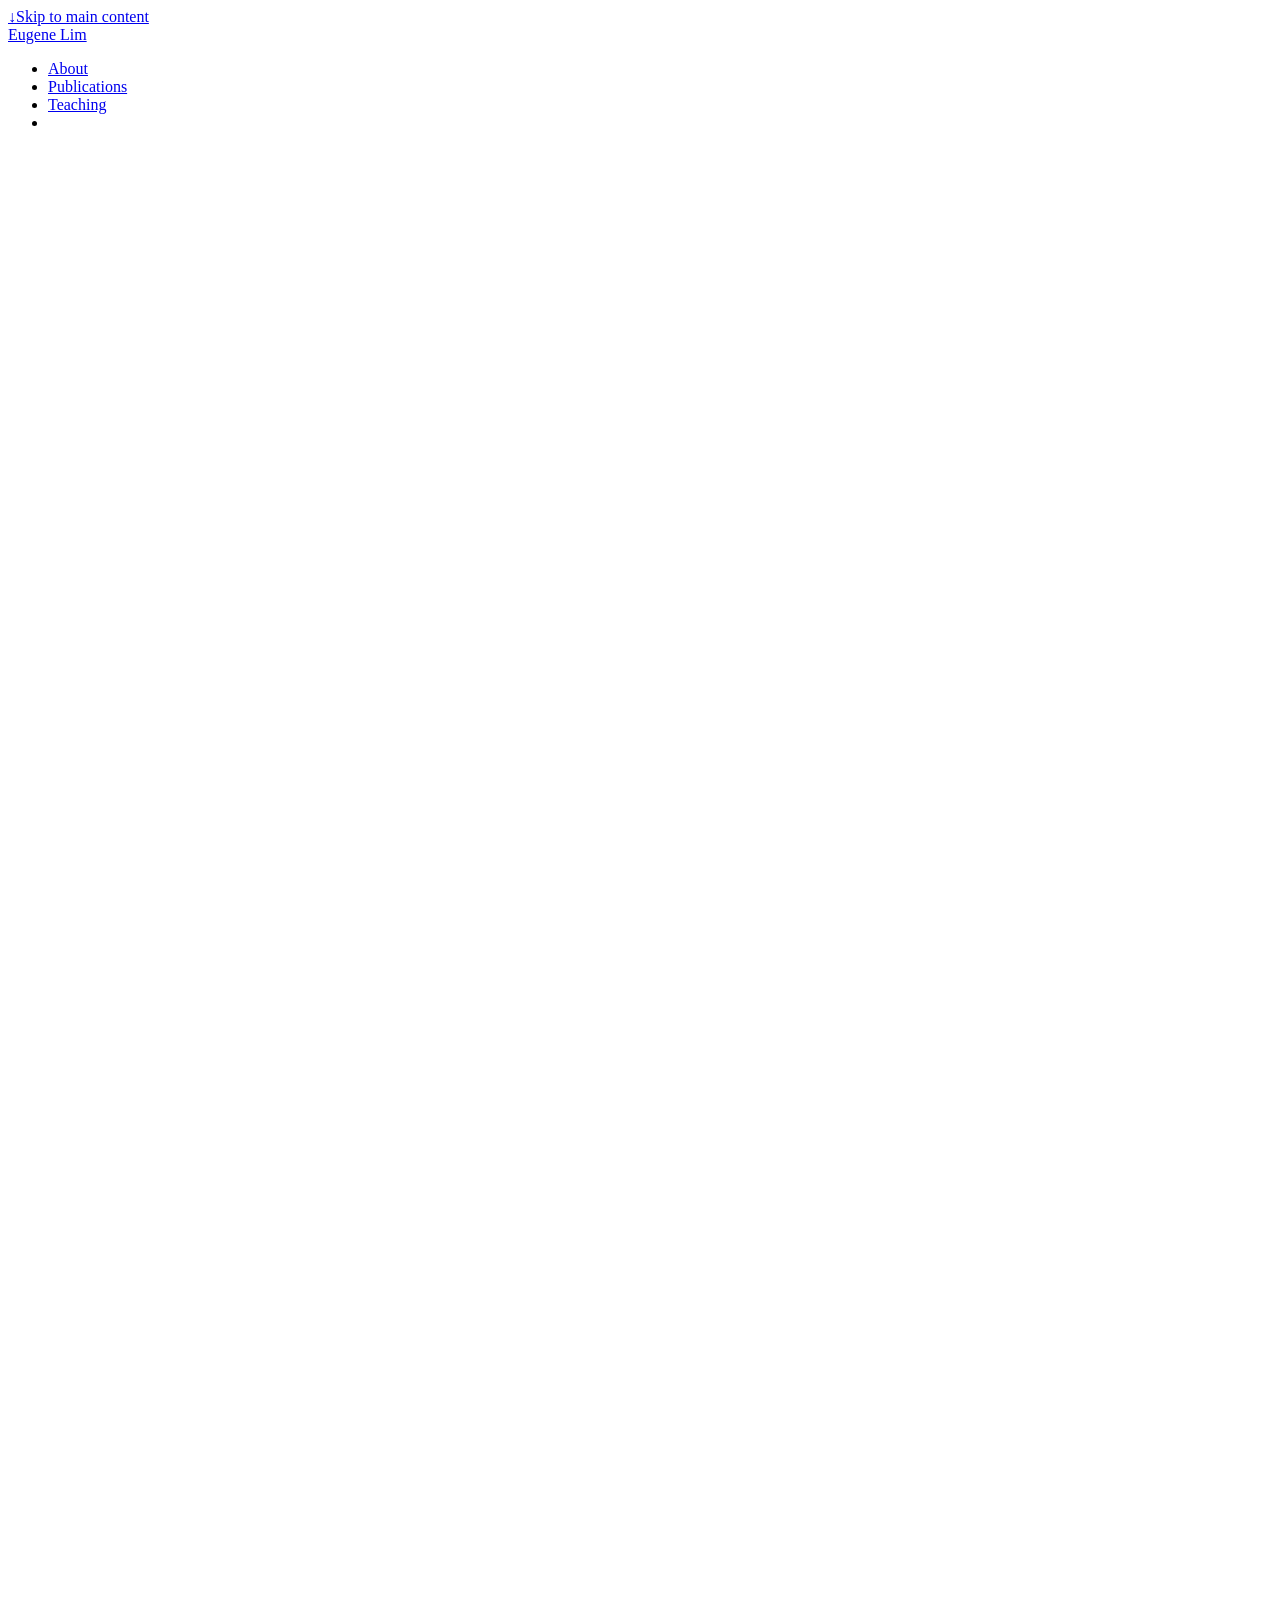
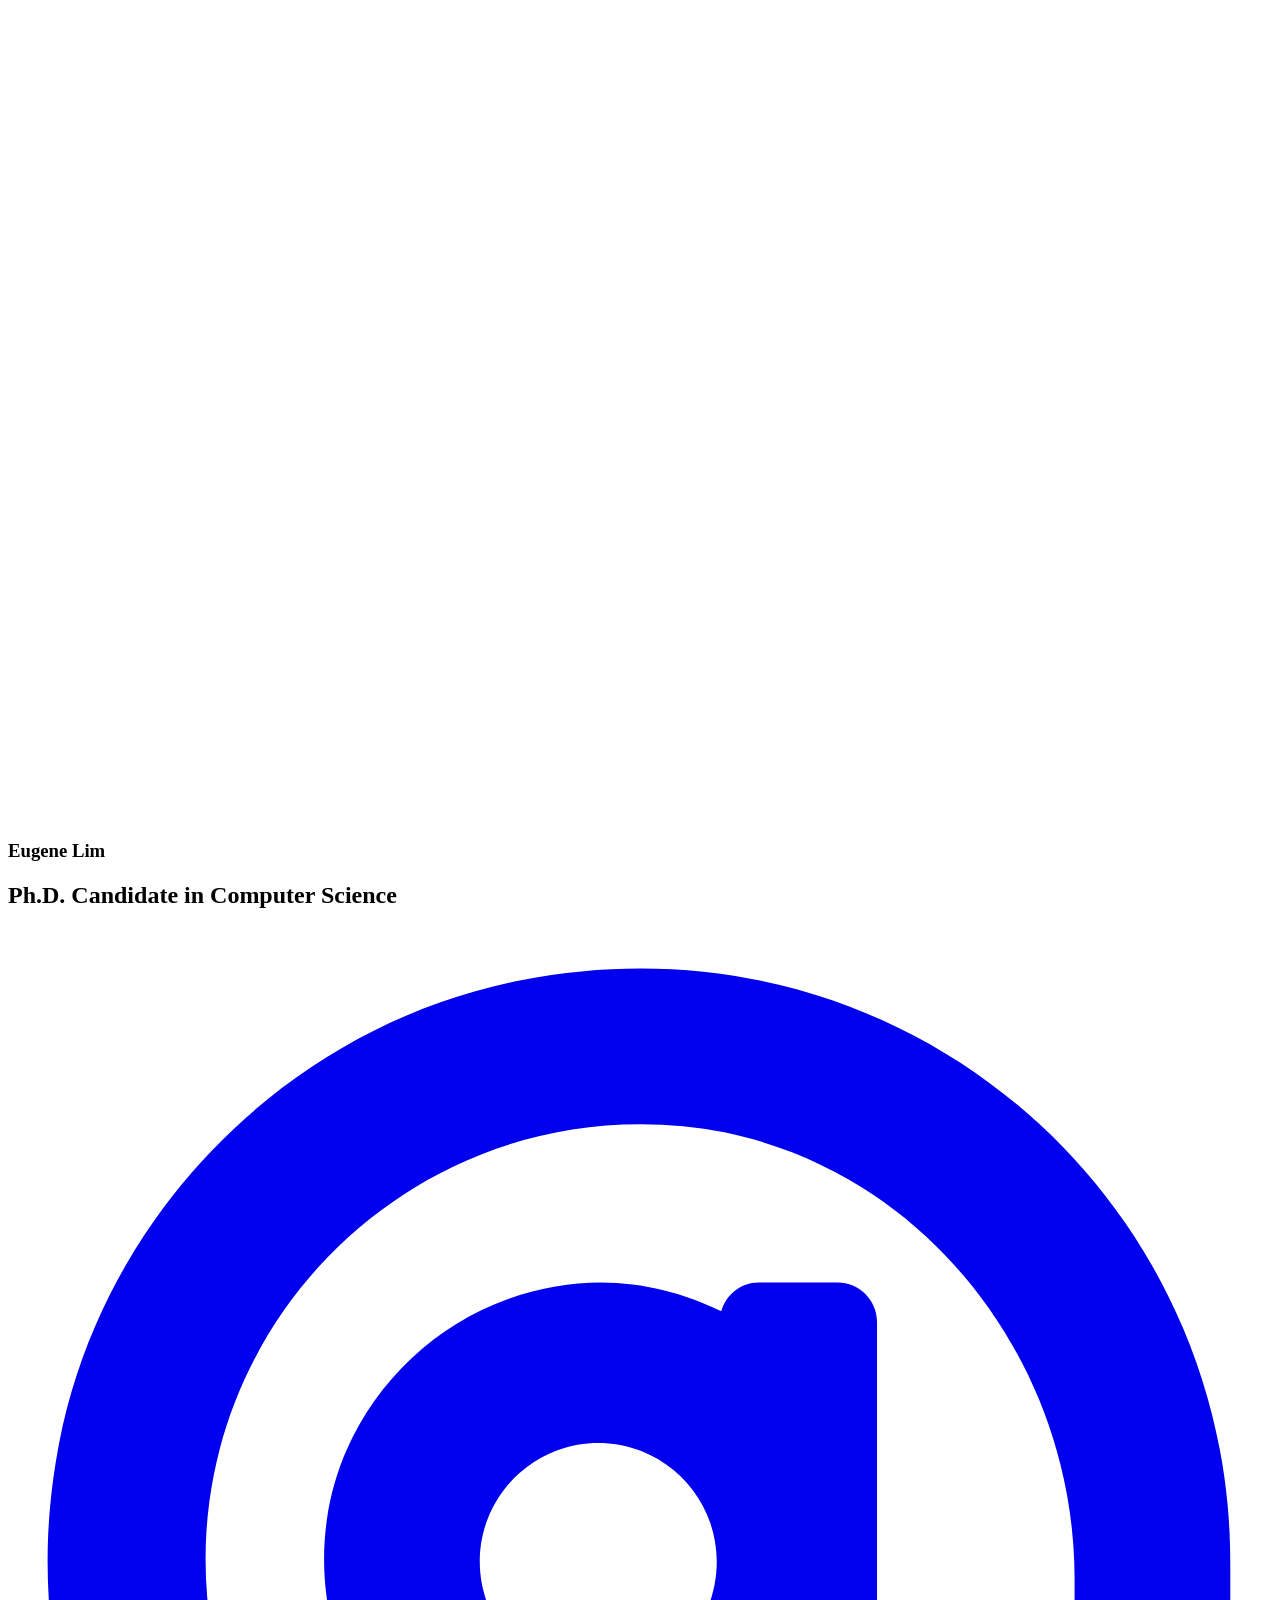
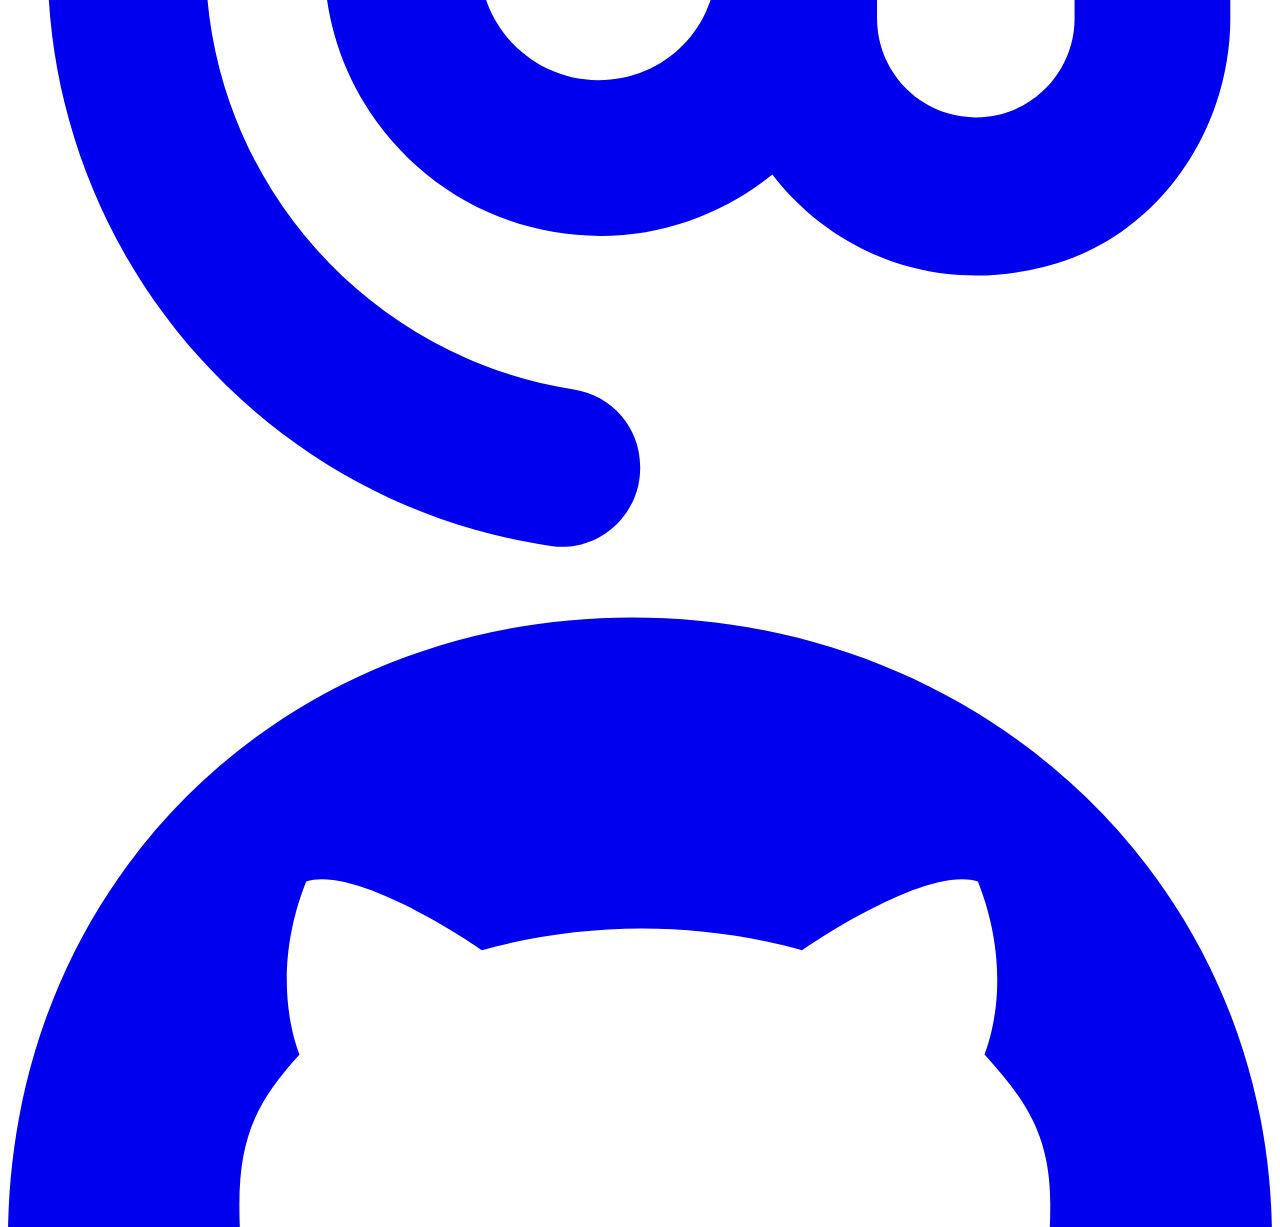
==== public/index.html @ 881c8e1d "Add hugo site" ====
<!doctype html>
<html
  lang="en"
  dir="ltr"
  class="scroll-smooth"
  data-default-appearance="light"
  data-auto-appearance="true"
><head>
	<meta name="generator" content="Hugo 0.148.2"><script src="/livereload.js?mindelay=10&amp;v=2&amp;port=&amp;path=livereload" data-no-instant defer></script>
  <meta charset="utf-8" />
  <meta name="viewport" content="width=device-width, initial-scale=1.0" />
  <meta name="theme-color" content="#FFFFFF" />
  
  <title>Eugene Lim</title>
    <meta name="title" content="Eugene Lim" />
  
  
  
  
  
  <script
    type="text/javascript"
    src="https://probable-space-barnacle-vqxxqg6x56hxppr-1313.app.github.dev/js/appearance.min.8a082f81b27f3cb2ee528df0b0bdc39787034cf2cc34d4669fbc9977c929023c.js"
    integrity="sha256-iggvgbJ/PLLuUo3wsL3Dl4cDTPLMNNRmn7yZd8kpAjw="
  ></script>
  
  
  
  
  
  
  
  
  <link
    type="text/css"
    rel="stylesheet"
    href="https://probable-space-barnacle-vqxxqg6x56hxppr-1313.app.github.dev/css/main.bundle.min.57d1c448a1783097815ad61ba1a727b1490184aed782150f83eb9243809e8142.css"
    integrity="sha256-V9HESKF4MJeBWtYboacnsUkBhK7XghUPg&#43;uSQ4CegUI="
  />
  
  
  
  
  
  
  
  <meta
    name="description"
    content="
      
        
      
    "
  />
  
  
  
  
    <link rel="canonical" href="https://probable-space-barnacle-vqxxqg6x56hxppr-1313.app.github.dev/" />
  
  <link rel="alternate" type="application/rss+xml" href="https://probable-space-barnacle-vqxxqg6x56hxppr-1313.app.github.dev/index.xml" title="Eugene Lim" />
  <link rel="alternate" type="application/json" href="https://probable-space-barnacle-vqxxqg6x56hxppr-1313.app.github.dev/index.json" title="Eugene Lim" />
  
  
    <link rel="apple-touch-icon" sizes="180x180" href="/apple-touch-icon.png" />
    <link rel="icon" type="image/png" sizes="32x32" href="/favicon-32x32.png" />
    <link rel="icon" type="image/png" sizes="16x16" href="/favicon-16x16.png" />
    <link rel="manifest" href="/site.webmanifest" />
  
  
  
  
  
  
  
  
  <meta property="og:url" content="https://probable-space-barnacle-vqxxqg6x56hxppr-1313.app.github.dev/">
  <meta property="og:site_name" content="Eugene Lim">
  <meta property="og:title" content="Eugene Lim">
  <meta property="og:locale" content="en">
  <meta property="og:type" content="website">

  
  <meta name="twitter:card" content="summary">
  <meta name="twitter:title" content="Eugene Lim">

  
  <script type="application/ld+json">
  {
    "@context": "https://schema.org",
    "@type": "WebSite",
    "@id": "https:\/\/probable-space-barnacle-vqxxqg6x56hxppr-1313.app.github.dev\/",
    "name": "Eugene Lim",
    
    "inLanguage": "en",
    "url": "https:\/\/probable-space-barnacle-vqxxqg6x56hxppr-1313.app.github.dev\/",
    
    "publisher" : {
      "@type": "Person",
      "name": "Eugene Lim"
    }
  }
  </script>


  
  
    <meta name="author" content="Eugene Lim" />
  
  
    
      <link href="mailto:elimwj@comp.nus.edu.sg" rel="me" />
    
      <link href="https://github.com/eugenood" rel="me" />
    
      <link href="https://linkedin.com/in/eugenelim256" rel="me" />
    
  
  
  







  
  

  
  
</head>
<body
    class="m-auto flex h-screen max-w-7xl flex-col bg-neutral px-6 text-lg leading-7 text-neutral-900 dark:bg-neutral-800 dark:text-neutral sm:px-14 md:px-24 lg:px-32"
  >
    <div id="the-top" class="absolute flex self-center">
      <a
        class="-translate-y-8 rounded-b-lg bg-primary-200 px-3 py-1 text-sm focus:translate-y-0 dark:bg-neutral-600"
        href="#main-content"
        ><span class="pe-2 font-bold text-primary-600 dark:text-primary-400">&darr;</span
        >Skip to main content</a
      >
    </div>
    
    
      <header class="py-6 font-semibold text-neutral-900 dark:text-neutral sm:py-10 print:hidden">
  <nav class="flex items-start justify-between sm:items-center">
    
    <div class="flex flex-row items-center">
      
  <a
    class="decoration-primary-500 hover:underline hover:decoration-2 hover:underline-offset-2"
    rel="me"
    href="/"
    >Eugene Lim</a
  >

    </div>
    
    
      <ul class="flex list-none flex-col text-end sm:flex-row">
        
          
            
            <li class="group mb-1 sm:mb-0 sm:me-7 sm:last:me-0.5">
              
                <a
                  href="/about/"
                  title=""
                  
                  ><span
                      class="decoration-primary-500 group-hover:underline group-hover:decoration-2 group-hover:underline-offset-2"
                      >About</span
                    >
                  </a
                >
              
            </li>
          
            
            <li class="group mb-1 sm:mb-0 sm:me-7 sm:last:me-0.5">
              
                <a
                  href="/publications/"
                  title=""
                  
                  ><span
                      class="decoration-primary-500 group-hover:underline group-hover:decoration-2 group-hover:underline-offset-2"
                      >Publications</span
                    >
                  </a
                >
              
            </li>
          
            
            <li class="group mb-1 sm:mb-0 sm:me-7 sm:last:me-0.5">
              
                <a
                  href="/teaching/"
                  title=""
                  
                  ><span
                      class="decoration-primary-500 group-hover:underline group-hover:decoration-2 group-hover:underline-offset-2"
                      >Teaching</span
                    >
                  </a
                >
              
            </li>
          
            
            <li class="group mb-1 sm:mb-0 sm:me-7 sm:last:me-0.5">
              
                
                
              
            </li>
          
            
              
          
        
      </ul>
    
  </nav>
</header>

    
    <div class="relative flex grow flex-col">
      <main id="main-content" class="grow">
        
  
  
    <article
  class="
    h-full
   flex flex-col items-center justify-center text-center"
>
  
<section
  class="not-prose 
    items-center
   mb-3 flex flex-col"
>
  
  
  
    
    
      
      
      








  
    <picture
      class="mb-2 h-auto w-36 rounded-full"
      
    >
      
      
      
      
        <source
          
            srcset="https://probable-space-barnacle-vqxxqg6x56hxppr-1313.app.github.dev/img/author_hu_e4a6fe3e0ce0c9ea.webp 330w,https://probable-space-barnacle-vqxxqg6x56hxppr-1313.app.github.dev/img/author_hu_4cebf04813776f24.webp 660w
            
              ,https://probable-space-barnacle-vqxxqg6x56hxppr-1313.app.github.dev/img/author_hu_345cfc3c4950422f.webp 1024w
            
            
              ,https://probable-space-barnacle-vqxxqg6x56hxppr-1313.app.github.dev/img/author_hu_1e5aa1f2f85bee8.webp 1320w
            "
          
          sizes="100vw"
          type="image/webp"
        />
      
      <img
        width="2268"
        height="2269"
        class="mb-2 h-auto w-36 rounded-full"
        alt="Eugene Lim"
        loading="lazy" decoding="async"
        
          src="https://probable-space-barnacle-vqxxqg6x56hxppr-1313.app.github.dev/img/author_hu_2a656ca2b601b37f.jpg" srcset="https://probable-space-barnacle-vqxxqg6x56hxppr-1313.app.github.dev/img/author_hu_549e2b7be6e6be1d.jpg 330w,https://probable-space-barnacle-vqxxqg6x56hxppr-1313.app.github.dev/img/author_hu_2a656ca2b601b37f.jpg 660w
          
            ,https://probable-space-barnacle-vqxxqg6x56hxppr-1313.app.github.dev/img/author_hu_e7a775b54ceeee4d.jpg 1024w
          
          
            ,https://probable-space-barnacle-vqxxqg6x56hxppr-1313.app.github.dev/img/author_hu_9144cccf3ffdc25c.jpg 1320w
          "
          sizes="100vw"
        
      />
    </picture>
  


    
  
  <h1 class="text-4xl font-extrabold">
    Eugene Lim
  </h1>
  
    <h2 class="text-xl text-neutral-500 dark:text-neutral-400">
      Ph.D. Candidate in Computer Science
    </h2>
  
  <div class="mt-1 text-2xl">
    
  <div class="flex flex-wrap text-neutral-400 dark:text-neutral-500">
    
      
        <a
          class="px-1 transition-transform hover:scale-125 hover:text-primary-700 dark:hover:text-primary-400"
          style="will-change:transform;"
          href="mailto:elimwj@comp.nus.edu.sg"
          target="_blank"
          aria-label="Email"
          rel="me noopener noreferrer"
          ><span class="icon relative inline-block px-1 align-text-bottom"><svg xmlns="http://www.w3.org/2000/svg" viewBox="0 0 512 512"><path fill="currentColor" d="M207.8 20.73c-93.45 18.32-168.7 93.66-187 187.1c-27.64 140.9 68.65 266.2 199.1 285.1c19.01 2.888 36.17-12.26 36.17-31.49l.0001-.6631c0-15.74-11.44-28.88-26.84-31.24c-84.35-12.98-149.2-86.13-149.2-174.2c0-102.9 88.61-185.5 193.4-175.4c91.54 8.869 158.6 91.25 158.6 183.2l0 16.16c0 22.09-17.94 40.05-40 40.05s-40.01-17.96-40.01-40.05v-120.1c0-8.847-7.161-16.02-16.01-16.02l-31.98 .0036c-7.299 0-13.2 4.992-15.12 11.68c-24.85-12.15-54.24-16.38-86.06-5.106c-38.75 13.73-68.12 48.91-73.72 89.64c-9.483 69.01 43.81 128 110.9 128c26.44 0 50.43-9.544 69.59-24.88c24 31.3 65.23 48.69 109.4 37.49C465.2 369.3 496 324.1 495.1 277.2V256.3C495.1 107.1 361.2-9.332 207.8 20.73zM239.1 304.3c-26.47 0-48-21.56-48-48.05s21.53-48.05 48-48.05s48 21.56 48 48.05S266.5 304.3 239.1 304.3z"/></svg>
</span></a
        >
      
    
      
        <a
          class="px-1 transition-transform hover:scale-125 hover:text-primary-700 dark:hover:text-primary-400"
          style="will-change:transform;"
          href="https://github.com/eugenood"
          target="_blank"
          aria-label="Github"
          rel="me noopener noreferrer"
          ><span class="icon relative inline-block px-1 align-text-bottom"><svg xmlns="http://www.w3.org/2000/svg" viewBox="0 0 496 512"><path fill="currentColor" d="M165.9 397.4c0 2-2.3 3.6-5.2 3.6-3.3.3-5.6-1.3-5.6-3.6 0-2 2.3-3.6 5.2-3.6 3-.3 5.6 1.3 5.6 3.6zm-31.1-4.5c-.7 2 1.3 4.3 4.3 4.9 2.6 1 5.6 0 6.2-2s-1.3-4.3-4.3-5.2c-2.6-.7-5.5.3-6.2 2.3zm44.2-1.7c-2.9.7-4.9 2.6-4.6 4.9.3 2 2.9 3.3 5.9 2.6 2.9-.7 4.9-2.6 4.6-4.6-.3-1.9-3-3.2-5.9-2.9zM244.8 8C106.1 8 0 113.3 0 252c0 110.9 69.8 205.8 169.5 239.2 12.8 2.3 17.3-5.6 17.3-12.1 0-6.2-.3-40.4-.3-61.4 0 0-70 15-84.7-29.8 0 0-11.4-29.1-27.8-36.6 0 0-22.9-15.7 1.6-15.4 0 0 24.9 2 38.6 25.8 21.9 38.6 58.6 27.5 72.9 20.9 2.3-16 8.8-27.1 16-33.7-55.9-6.2-112.3-14.3-112.3-110.5 0-27.5 7.6-41.3 23.6-58.9-2.6-6.5-11.1-33.3 2.6-67.9 20.9-6.5 69 27 69 27 20-5.6 41.5-8.5 62.8-8.5s42.8 2.9 62.8 8.5c0 0 48.1-33.6 69-27 13.7 34.7 5.2 61.4 2.6 67.9 16 17.7 25.8 31.5 25.8 58.9 0 96.5-58.9 104.2-114.8 110.5 9.2 7.9 17 22.9 17 46.4 0 33.7-.3 75.4-.3 83.6 0 6.5 4.6 14.4 17.3 12.1C428.2 457.8 496 362.9 496 252 496 113.3 383.5 8 244.8 8zM97.2 352.9c-1.3 1-1 3.3.7 5.2 1.6 1.6 3.9 2.3 5.2 1 1.3-1 1-3.3-.7-5.2-1.6-1.6-3.9-2.3-5.2-1zm-10.8-8.1c-.7 1.3.3 2.9 2.3 3.9 1.6 1 3.6.7 4.3-.7.7-1.3-.3-2.9-2.3-3.9-2-.6-3.6-.3-4.3.7zm32.4 35.6c-1.6 1.3-1 4.3 1.3 6.2 2.3 2.3 5.2 2.6 6.5 1 1.3-1.3.7-4.3-1.3-6.2-2.2-2.3-5.2-2.6-6.5-1zm-11.4-14.7c-1.6 1-1.6 3.6 0 5.9 1.6 2.3 4.3 3.3 5.6 2.3 1.6-1.3 1.6-3.9 0-6.2-1.4-2.3-4-3.3-5.6-2z"/></svg>
</span></a
        >
      
    
      
        <a
          class="px-1 transition-transform hover:scale-125 hover:text-primary-700 dark:hover:text-primary-400"
          style="will-change:transform;"
          href="https://linkedin.com/in/eugenelim256"
          target="_blank"
          aria-label="Linkedin"
          rel="me noopener noreferrer"
          ><span class="icon relative inline-block px-1 align-text-bottom"><svg xmlns="http://www.w3.org/2000/svg" viewBox="0 0 448 512"><path fill="currentColor" d="M416 32H31.9C14.3 32 0 46.5 0 64.3v383.4C0 465.5 14.3 480 31.9 480H416c17.6 0 32-14.5 32-32.3V64.3c0-17.8-14.4-32.3-32-32.3zM135.4 416H69V202.2h66.5V416zm-33.2-243c-21.3 0-38.5-17.3-38.5-38.5S80.9 96 102.2 96c21.2 0 38.5 17.3 38.5 38.5 0 21.3-17.2 38.5-38.5 38.5zm282.1 243h-66.4V312c0-24.8-.5-56.7-34.5-56.7-34.6 0-39.9 27-39.9 54.9V416h-66.4V202.2h63.7v29.2h.9c8.9-16.8 30.6-34.5 62.9-34.5 67.2 0 79.7 44.3 79.7 101.9V416z"/></svg>
</span></a
        >
      
    
  </div>


  </div>
</section>

  <section class="prose dark:prose-invert"></section>
</article>
<section>
  

</section>

  

      </main>
      
        <div
          class="pointer-events-none absolute bottom-0 end-0 top-[100vh] w-12"
          id="to-top"
          hidden="true"
        >
          <a
            href="#the-top"
            class="pointer-events-auto sticky top-[calc(100vh-5.5rem)] flex h-12 w-12 items-center justify-center rounded-full bg-neutral/50 text-xl text-neutral-700 backdrop-blur hover:text-primary-600 dark:bg-neutral-800/50 dark:text-neutral dark:hover:text-primary-400"
            aria-label="Scroll to top"
            title="Scroll to top"
          >
            &uarr;
          </a>
        </div>
      <footer class="py-10 print:hidden">
  
  
  <div class="flex items-center justify-between">
    <div>
      
      
        <p class="text-sm text-neutral-500 dark:text-neutral-400">
            &copy;
            2025
            Eugene Lim
        </p>
      
      
      
        <p class="text-xs text-neutral-500 dark:text-neutral-400">
          
          
          Powered by <a class="hover:underline hover:decoration-primary-400 hover:text-primary-500"
            href="https://gohugo.io/" target="_blank" rel="noopener noreferrer">Hugo</a> &amp; <a class="hover:underline hover:decoration-primary-400 hover:text-primary-500" href="https://github.com/jpanther/congo" target="_blank" rel="noopener noreferrer">Congo</a>
        </p>
      
    </div>
    <div class="flex flex-row items-center">
      
      
      
      
        <div
          class="me-14 cursor-pointer text-sm text-neutral-700 hover:text-primary-600 dark:text-neutral dark:hover:text-primary-400"
        >
          <button id="appearance-switcher-0" type="button" aria-label="appearance switcher">
            <div
              class="flex h-12 w-12 items-center justify-center dark:hidden"
              title="Switch to dark appearance"
            >
              <span class="icon relative inline-block px-1 align-text-bottom"><svg xmlns="http://www.w3.org/2000/svg" viewBox="0 0 512 512"><path fill="currentColor" d="M32 256c0-123.8 100.3-224 223.8-224c11.36 0 29.7 1.668 40.9 3.746c9.616 1.777 11.75 14.63 3.279 19.44C245 86.5 211.2 144.6 211.2 207.8c0 109.7 99.71 193 208.3 172.3c9.561-1.805 16.28 9.324 10.11 16.95C387.9 448.6 324.8 480 255.8 480C132.1 480 32 379.6 32 256z"/></svg>
</span>
            </div>
            <div
              class="hidden h-12 w-12 items-center justify-center dark:flex"
              title="Switch to light appearance"
            >
              <span class="icon relative inline-block px-1 align-text-bottom"><svg xmlns="http://www.w3.org/2000/svg" viewBox="0 0 512 512"><path fill="currentColor" d="M256 159.1c-53.02 0-95.1 42.98-95.1 95.1S202.1 351.1 256 351.1s95.1-42.98 95.1-95.1S309 159.1 256 159.1zM509.3 347L446.1 255.1l63.15-91.01c6.332-9.125 1.104-21.74-9.826-23.72l-109-19.7l-19.7-109c-1.975-10.93-14.59-16.16-23.72-9.824L256 65.89L164.1 2.736c-9.125-6.332-21.74-1.107-23.72 9.824L121.6 121.6L12.56 141.3C1.633 143.2-3.596 155.9 2.736 164.1L65.89 256l-63.15 91.01c-6.332 9.125-1.105 21.74 9.824 23.72l109 19.7l19.7 109c1.975 10.93 14.59 16.16 23.72 9.824L256 446.1l91.01 63.15c9.127 6.334 21.75 1.107 23.72-9.822l19.7-109l109-19.7C510.4 368.8 515.6 356.1 509.3 347zM256 383.1c-70.69 0-127.1-57.31-127.1-127.1c0-70.69 57.31-127.1 127.1-127.1s127.1 57.3 127.1 127.1C383.1 326.7 326.7 383.1 256 383.1z"/></svg>
</span>
            </div>
          </button>
        </div>
      
    </div>
  </div>
  
  
</footer>

    </div>
  </body>
</html>
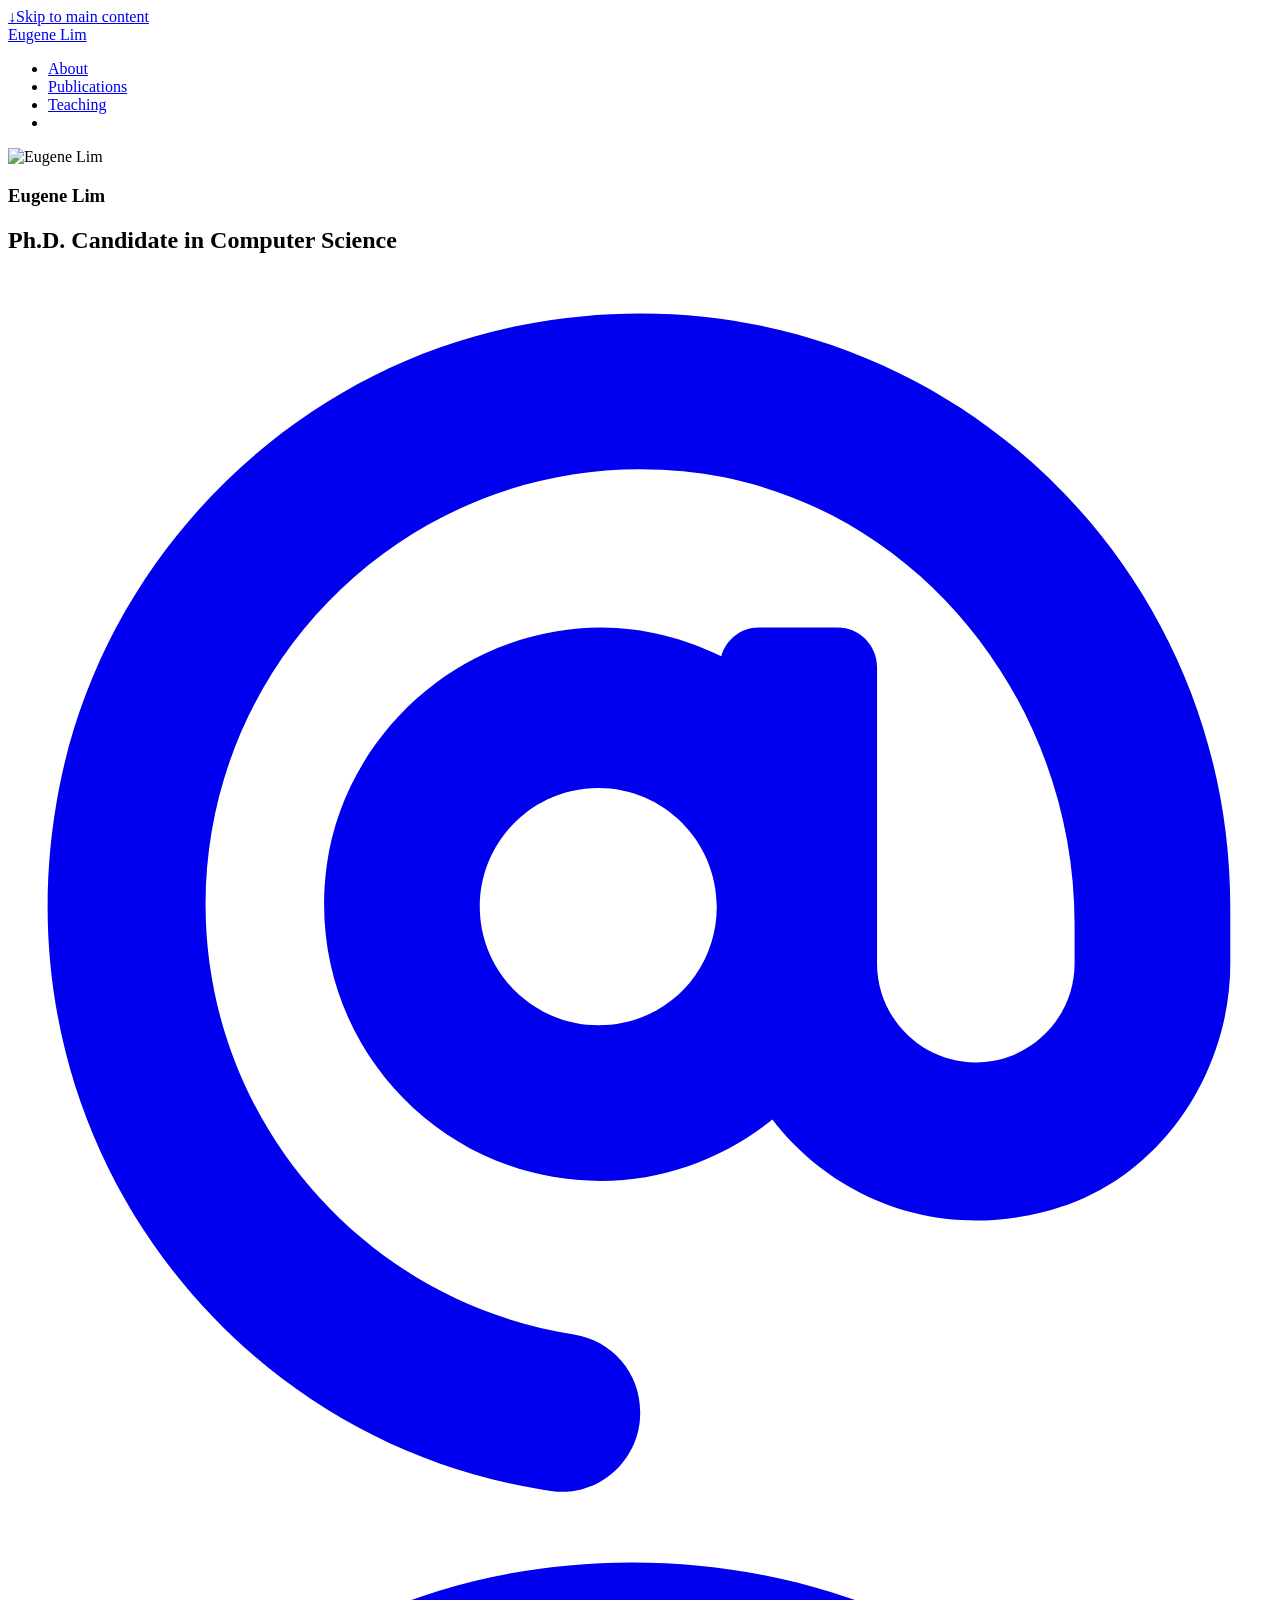
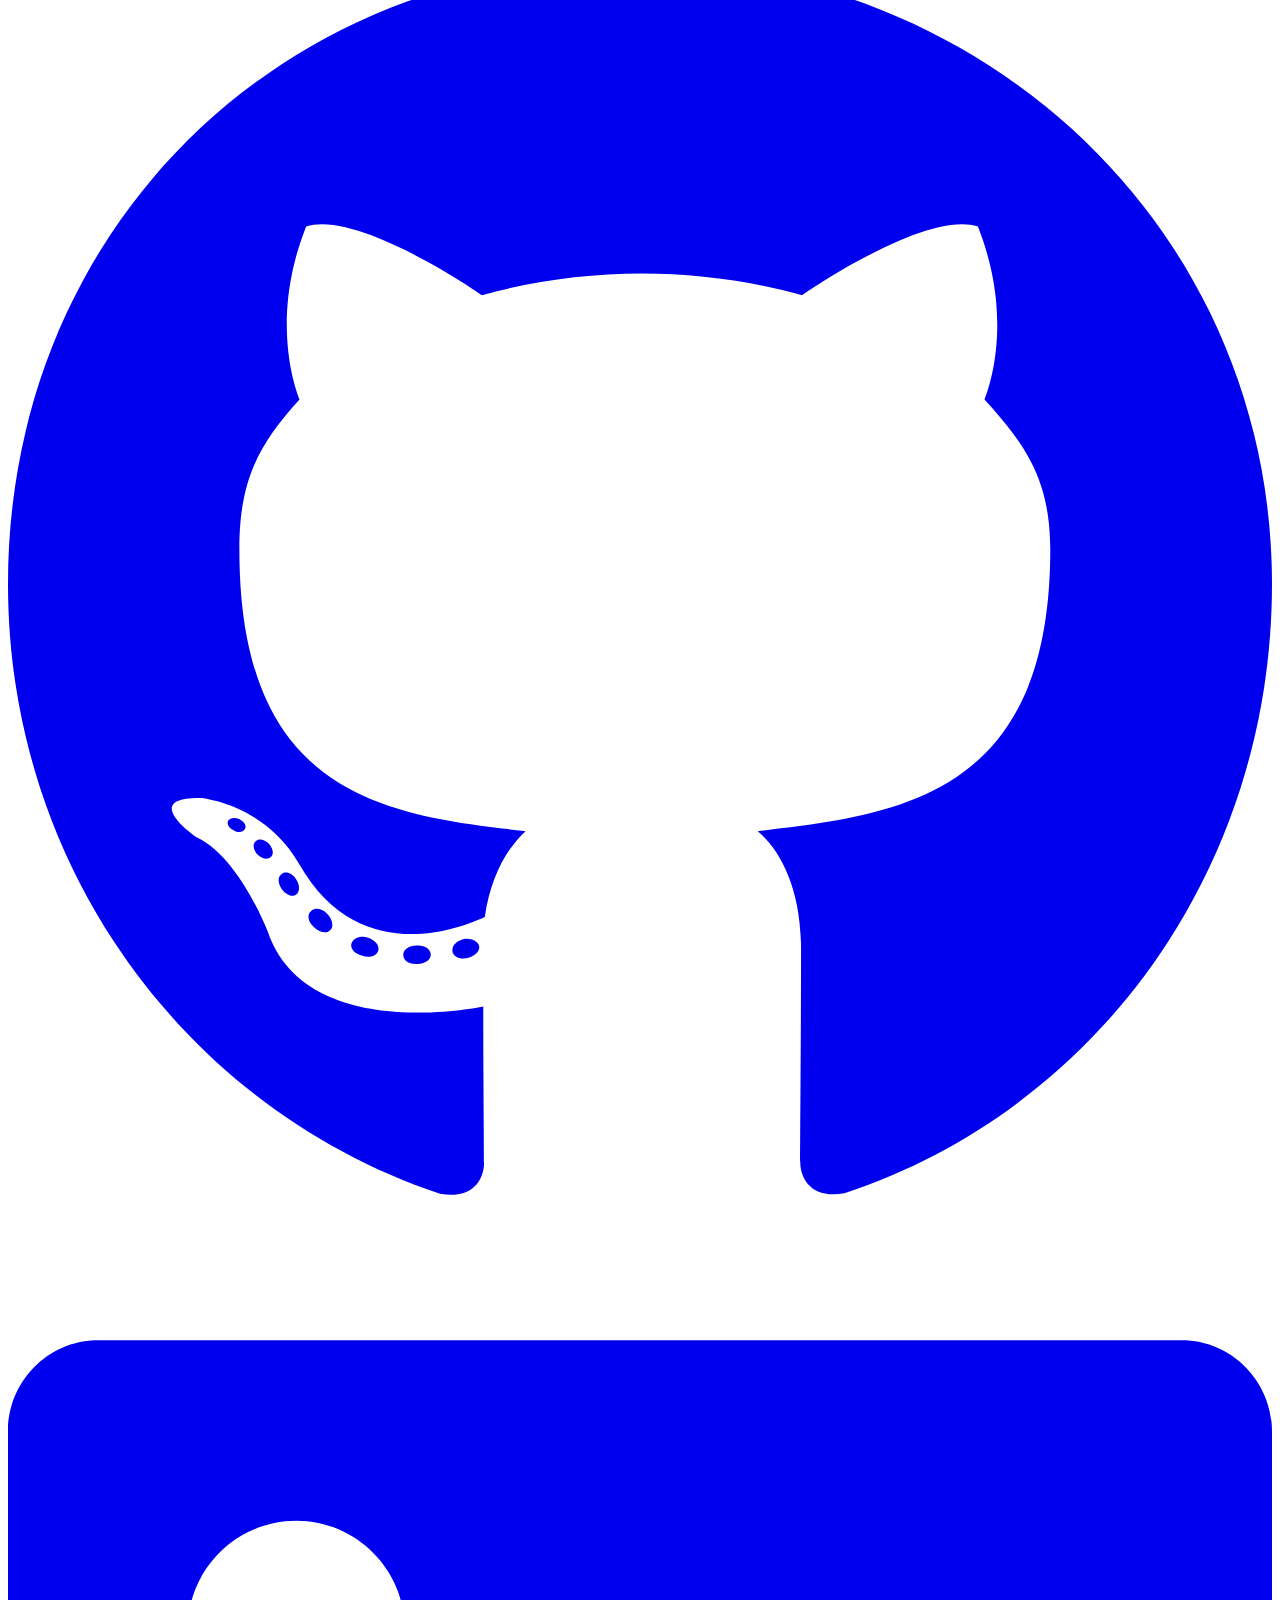
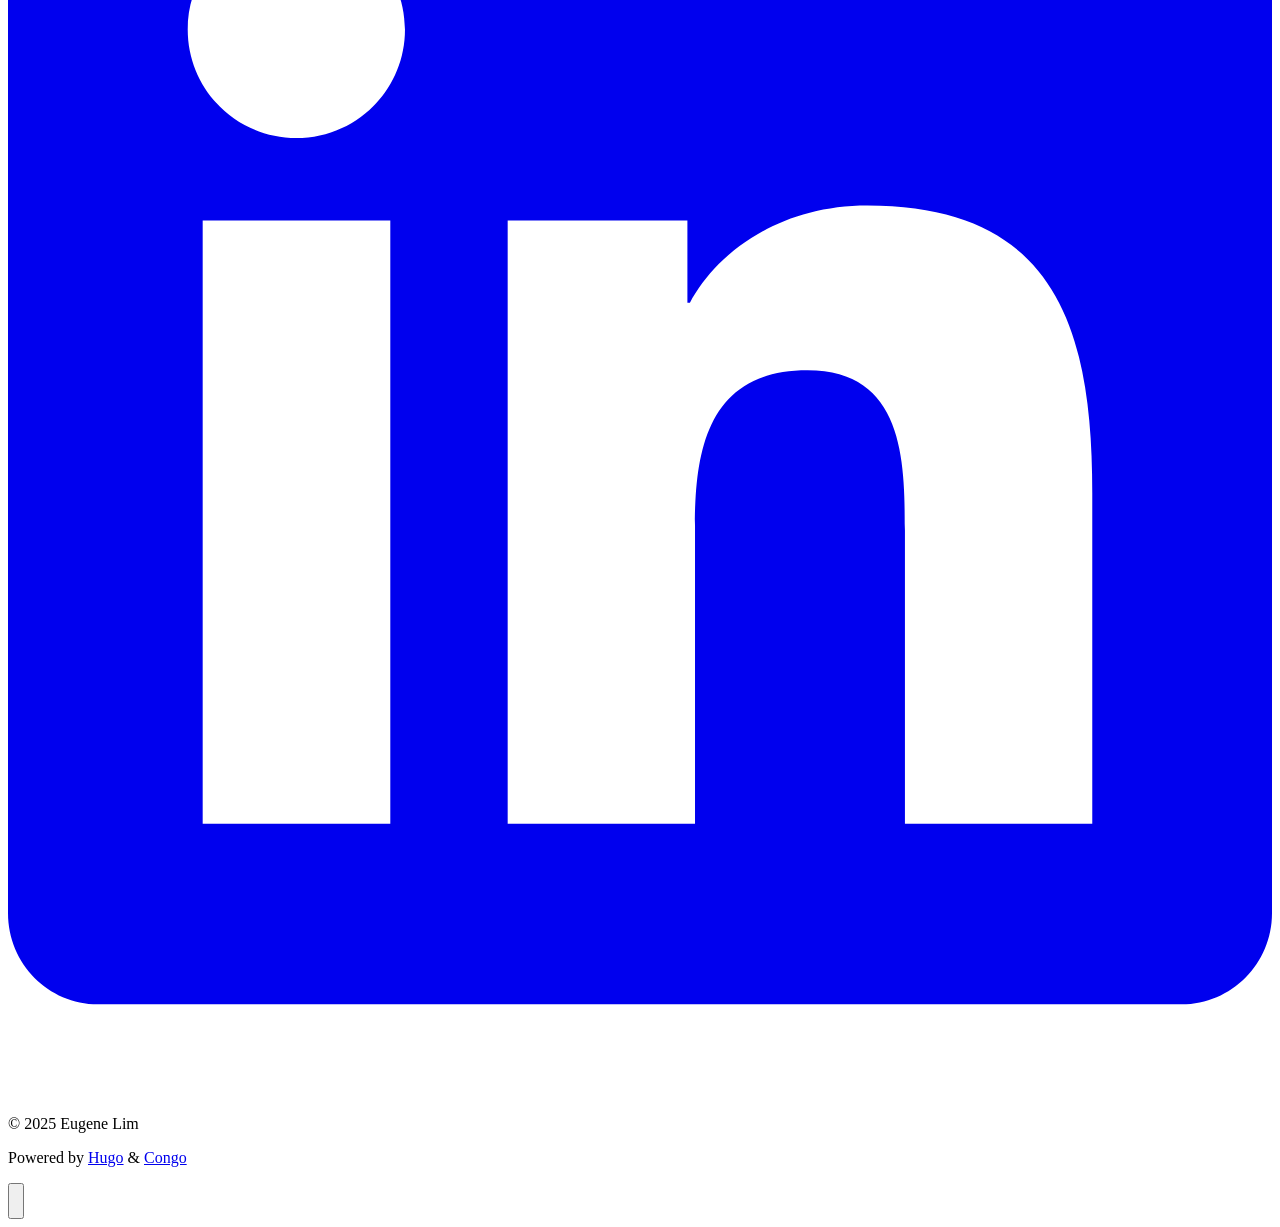
==== commit 3e0452db: "Update site" ====
--- a/public/index.html
+++ b/public/index.html
@@ -10,7 +10,7 @@
   lang="en"
   dir="ltr"
   class="scroll-smooth"
-  data-default-appearance="light"
+  data-default-appearance="dark"
   data-auto-appearance="true"
 ><head>
 	<meta name="generator" content="Hugo 0.148.2"><script src="/livereload.js?mindelay=10&amp;v=2&amp;port=&amp;path=livereload" data-no-instant defer></script>
